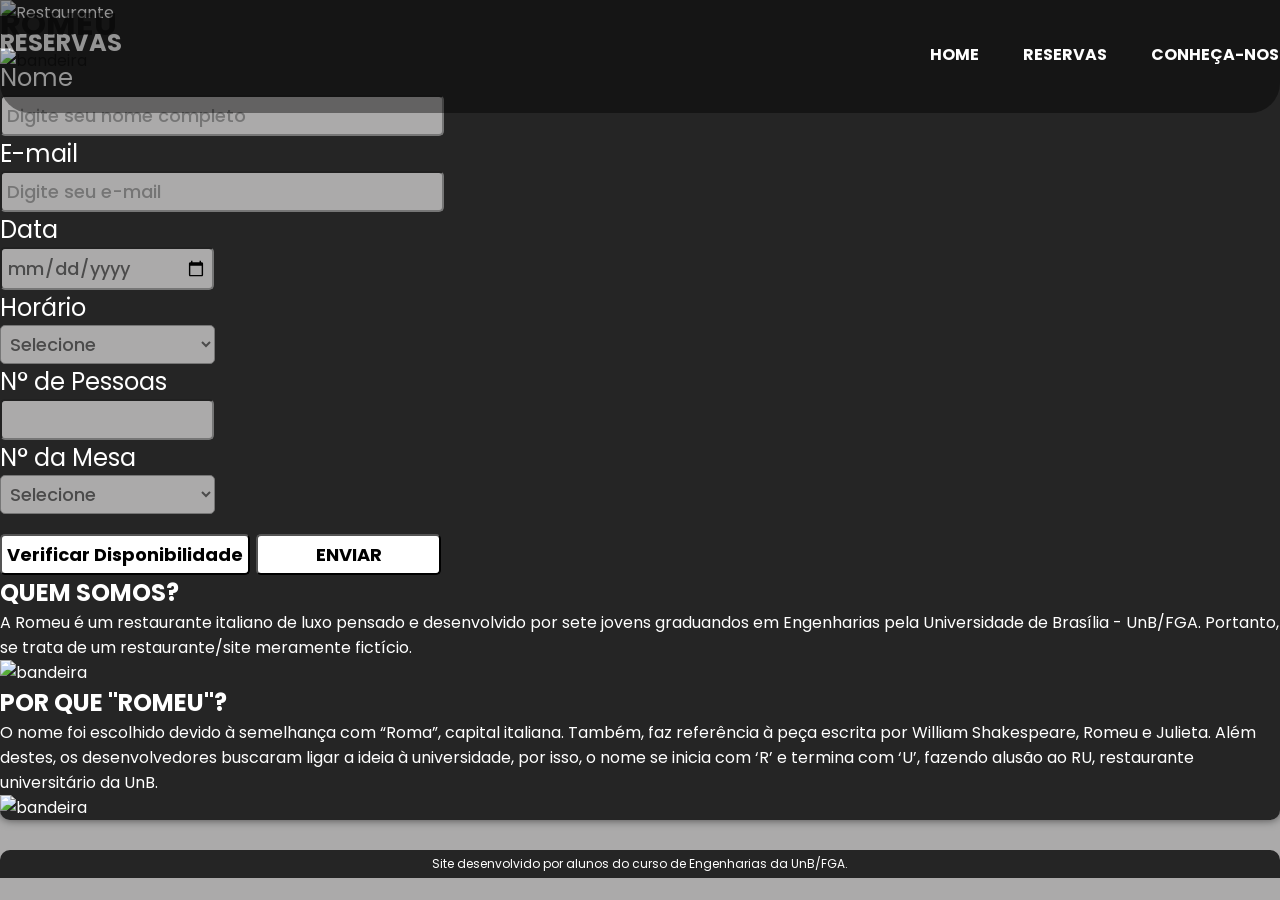
==== romeunovo.html @ 288e29bd "SiteNovo" ====
<!DOCTYPE html>
<html lang="pt-br">
  <head>
    <meta charset="UTF-8" />
    <meta name="viewport" content="width=device-width, initial-scale=1.0" />
    <title>Restaurante Romeu</title>
    <link rel="stylesheet" href="style.css" />
    <link rel="shortcut icon" href="favicon.ico" type="image/x-icon" />
  </head>

  <body>
    <header>
      <div class="background-header">
        
        <div id="retanguloBackground" class="header-title">
          <h1 class="page-title">ROMEU</h1>
          <img src="bandeira.png" alt="bandeira" class="romeu-bandeira" />
        </div>

        <nav class="header-menu">
          <a href="#home">HOME</a>
          <a href="#reservas">RESERVAS</a>
          <a href="#conheca">CONHEÇA-NOS</a>
        </nav>
      </div>
    </header>

    <main>
      <section class="centro-pagina">
        <section class="restaurante-display">
          <img src="restaurante-editado.png" alt="Restaurante" id="imagem-restaurante" />
        </section>
      </section>

      <section class="reservar-mesa">
        <h1>RESERVAS</h1>
          <!--
            <div class="container">
              <div class="row">
                  <div class="seat"></div>
                  <div class="seat"></div>
                  <div class="seat"></div>
                  <div class="seat"></div>
                  <div class="seat"></div>
                  <div class="seat"></div>
              </div>

              <div class="row">
                  <div class="seat"></div>
                  <div class="seat"></div>
                  <div class="seat"></div>
                  <div class="seat"></div>
                  <div class="seat"></div>
                  <div class="seat"></div>
              </div>
          </div>
        -->
          <form class="reservar-mesa-form">

            <label>Nome</label>
            <input type="text" name="nome" id="nome" placeholder="Digite seu nome completo" required />

            <label>E-mail</label>
            <input type="email" name="email" id="email" placeholder="Digite seu e-mail" required />

            <label>Data</label>
            <input type="date" name="data" id="data" required />

            <label>Horário</label>
            <select name="horario" id="horario" required>
              <option selected disabled value="">Selecione</option>
              <option>12:00</option>
              <option>14:00</option>
              <option>16:00</option>
              <option>18:00</option>
              <option>20:00</option>
              <option>22:00</option>
            </select>

            <label>N° de Pessoas</label>
            <input type="number" name="pessoas" id="pessoas" min="1" max="10" required />

            <label>N° da Mesa</label>
            <select name="mesa" id="mesa" required>
              <option selected disabled value="">Selecione</option>
              <option>Mesa 1</option>
              <option>Mesa 2</option>
              <option>Mesa 3</option>
              <option>Mesa 4</option>
              <option>Mesa 5</option>
              <option>Mesa 6</option>
              <option>Mesa 7</option>
              <option>Mesa 8</option>
              <option>Mesa 9</option>
              <option>Mesa 10</option>
              <option>Mesa 11</option>
            </select>

            <button id="disponibilidade">Verificar Disponibilidade</button>

            <button id="enviar" type="submit">ENVIAR</button>
          </form>
      </section>

        <section class="quem-somos">
          <h1>QUEM SOMOS?</h1>
          <p>
            A Romeu é um restaurante italiano de luxo pensado e desenvolvido por
            sete jovens graduandos em Engenharias pela Universidade de Brasília
            - UnB/FGA. Portanto, se trata de um restaurante/site meramente
            fictício.
          </p>

          <img src="bandeira.png" alt="bandeira" class="romeu-bandeira" />

          <h1>POR QUE "ROMEU"?</h1>
          <p>
            O nome foi escolhido devido à semelhança com “Roma”, capital
            italiana. Também, faz referência à peça escrita por William
            Shakespeare, Romeu e Julieta. Além destes, os desenvolvedores
            buscaram ligar a ideia à universidade, por isso, o nome se inicia
            com ‘R’ e termina com ‘U’, fazendo alusão ao RU, restaurante
            universitário da UnB.
          </p>

          <img src="bandeira.png" alt="bandeira" class="romeu-bandeira" />

        </section>
      </section>
    </main>

    <footer>
      <p>Site desenvolvido por alunos do curso de Engenharias da UnB/FGA.</p>
    </footer>
  </body>
</html>
---- style.css ----
@charset "UTF-08";

@import url("https://fonts.googleapis.com/css2?family=Cormorant&display=swap");
@import url("https://fonts.googleapis.com/css2?family=Poppins&display=swap");

:root {
  --cor0: #252525;
  --cor1: #4b4b4b;
  --cor2: #abaaaa;
  --cor3: #259566;
  --cor4: #1a5c37;
  --cor5: #063d1e;

  --fonte-padrao: "Poppins", sans-serif;
  --fonte-logo: "Cormorant", serif;
}

* {
  margin: 0px;
  padding: 0px;
}

body {
  background-color: var(--cor2);
  margin: auto;
  min-width: 600px;
  max-width: 2000px;
  width: 100%;
  font-family: var(--fonte-padrao);
}

header {
  text-align: left;
}

#romeu {
  position: fixed;
  width: 221px;
  height: 74px;
  left: 27px;
  top: 20px;

  font-family: Cormorant;
  font-style: normal;
  font-weight: normal;
  font-size: 48px;
  line-height: 58px;
  display: flex;
  align-items: center;
  text-align: center;

  color: #ffffff;
}

#retangulo1 {
  position: fixed;
  width: 60px;
  height: 9px;
  left: 21px;
  top: 85px;
  border-radius: 3px 0px 0px 3px;

  background: var(--cor4);
}

#retangulo2 {
  position: fixed;
  width: 60px;
  height: 9px;
  left: 81px;
  top: 85px;

  background: #ffffff;
}

#retangulo3 {
  position: fixed;
  width: 60px;
  height: 9px;
  left: 141px;
  top: 85px;
  border-radius: 0px 3px 3px 0px;

  background: #ff0000;
}

#retanguloBackground {
  position: fixed;
  width: 100%;
  height: 113px;
  left: 0px;
  top: 0px;
  background-color: rgba(0, 0, 0, 0.6);
  border-radius: 0px 0px 30px 30px;
  transition: 0.5s;
  opacity: 0.7;
}

nav {
  font-family: var(--fonte-padrao);
  padding: 10px;
  position: fixed;
  width: 400px;
  height: 30px;
  left: 900px;
  top: 32px;
}

nav > a {
  color: white;
  padding: 5px 20px 5px 20px;
  border-radius: 5px;
  text-decoration: none;
  font-weight: bold;
  transition-duration: 0.5s;
}

nav > a:hover {
  background-color: rgba(255, 255, 255, 0.363);
}

nav > a:active {
  color: red;
}

main {
  min-width: 300px;
  max-width: 1366px;
  margin: auto;
  margin-bottom: 30px;
  background-color: var(--cor0);
  box-shadow: 0px 0px 10px rgba(0, 0, 0, 0.582);
  border-radius: 0px 0px 10px 10px;
  color: white;
}

.bloco {
  width: 100%;
  height: 100%;
  margin: auto;
}

#imagemRestaurante {
  width: 100%;
  height: 100%;
}

#imagemColiseu {
  position: absolute;
  width: 400px;
  height: 400px;
  left: 483px;
  top: 50px;
}

#romeuLogoCentral {
  position: absolute;
  width: 613px;
  height: 117px;
  left: 426px;
  top: 398px;
  font-family: Cormorant;
  font-style: normal;
  font-weight: normal;
  font-size: 144px;
  line-height: 174px;
  display: flex;
  align-items: center;
  text-align: center;

  color: #ffffff;
}

#reservas, #conheca {
  margin: 0px 50px 30px 50px;
  width: auto;
  padding-top: 110px;
}


#reservas h1 {
  font-size: 36px;
  font-weight: 500;
  margin-bottom: 40px;
}

form {
  display: block;
  font-size: 24px;
}

input, select {
  font-family: var(--fonte-padrao);
  font-size: 18px;
  font-weight: 500;
  color: var(--cor1);
  width: 200px;
  padding: 5px;
  display: block;
  background-color: var(--cor2);
  border-radius: 5px;
}

#disponibilidade {
  display: inline;
  background-color: white;
  border-radius: 5px;
  font-family: var(--fonte-padrao);
  font-size: 18px;
  font-weight: bold;
  color: black;
  width: 250px;
  margin-top: 20px;
  padding: 5px;
}

#enviar {
  font-family: var(--fonte-padrao);
  font-size: 18px;
  font-weight: bold;
  color: black;
  width: 185px;
  padding: 5px;
  display: inline;
  background-color: white;
  border-radius: 5px;
}

#email, #nome {
  width: 430px;
}

#horario, #mesa {
  width: 215px;
}

#conheca h1 {
  font-size: 36px;
  font-weight: 500;
}

#conheca p {
  font-size: 24px;
  text-align: justify;
  padding-bottom: 70px;
}

#retangulo4 {
  position: absolute;
  width: 100px;
  height: 5px;
  left: 520px;
  top: 1970px;
  border-radius: 3px 0px 0px 3px;

  background: var(--cor4);
}

#retangulo5 {
  position: absolute;
  width: 100px;
  height: 5px;
  left: 620px;
  top: 1970px;

  background: #ffffff;
}

#retangulo6 {
  position: absolute;
  width: 100px;
  height: 5px;
  left: 720px;
  top: 1970px;
  border-radius: 0px 3px 3px 0px;

  background: red;
}

#retangulo7 {
  position: absolute;
  width: 100px;
  height: 5px;
  left: 520px;
  top: 2220px;
  border-radius: 3px 0px 0px 3px;

  background: var(--cor4);
}

#retangulo8 {
  position: absolute;
  width: 100px;
  height: 5px;
  left: 620px;
  top: 2220px;

  background: #ffffff;
}

#retangulo9 {
  position: absolute;
  width: 100px;
  height: 5px;
  left: 720px;
  top: 2220px;
  border-radius: 0px 3px 3px 0px;

  background: red;
}

footer {
  background-color: var(--cor0);
  color: white;
  text-align: center;
  font-size: 12px;
  padding: 5px;
  border-radius: 10px 10px 0px 0px;
}

::-webkit-scrollbar {
  width: 10px;
}

::-webkit-scrollbar-thumb {
  background-color: var(--cor2);
  border-radius: 5px;
}

::-webkit-scrollbar-track {
  background-color: var(--cor0);
}

::-webkit-scrollbar-thumb:hover {
  background-color: var(--cor1);
}

/*
.seat {
  background-color: #4b4b4b;
  height: 15px;
  width: 15px;
  margin: 2px;
  border-radius: 10px;
  border-top-left-radius: 10px;
  border-top-right-radius: 10px;
  border-bottom-left-radius: 10px;
  border-bottom-right-radius: 10px;
}

.seat:nth-of-type(2){
  margin-right:18px;
}

.seat:nth-last-of-type(2){
  margin-left: 18px;
}

.row{
  display:flex;
} */

html {
  scroll-behavior: smooth;
}
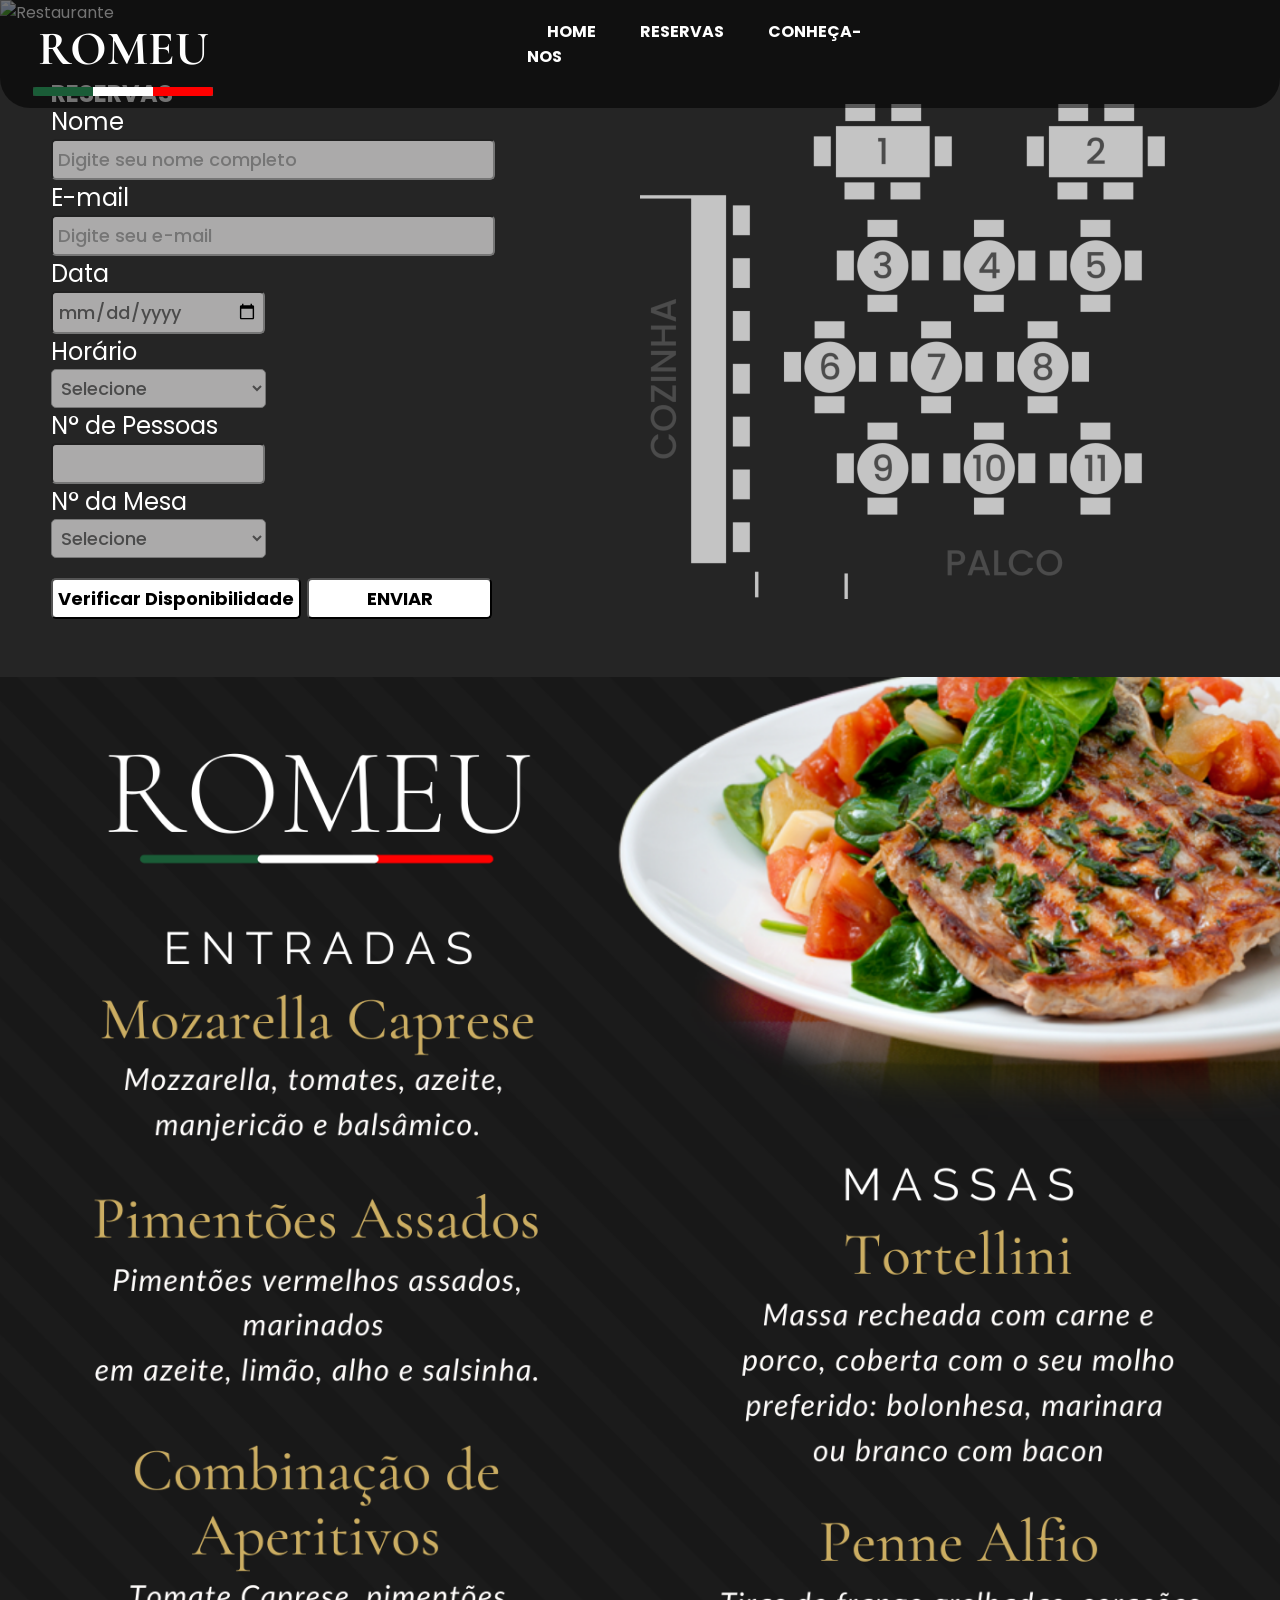
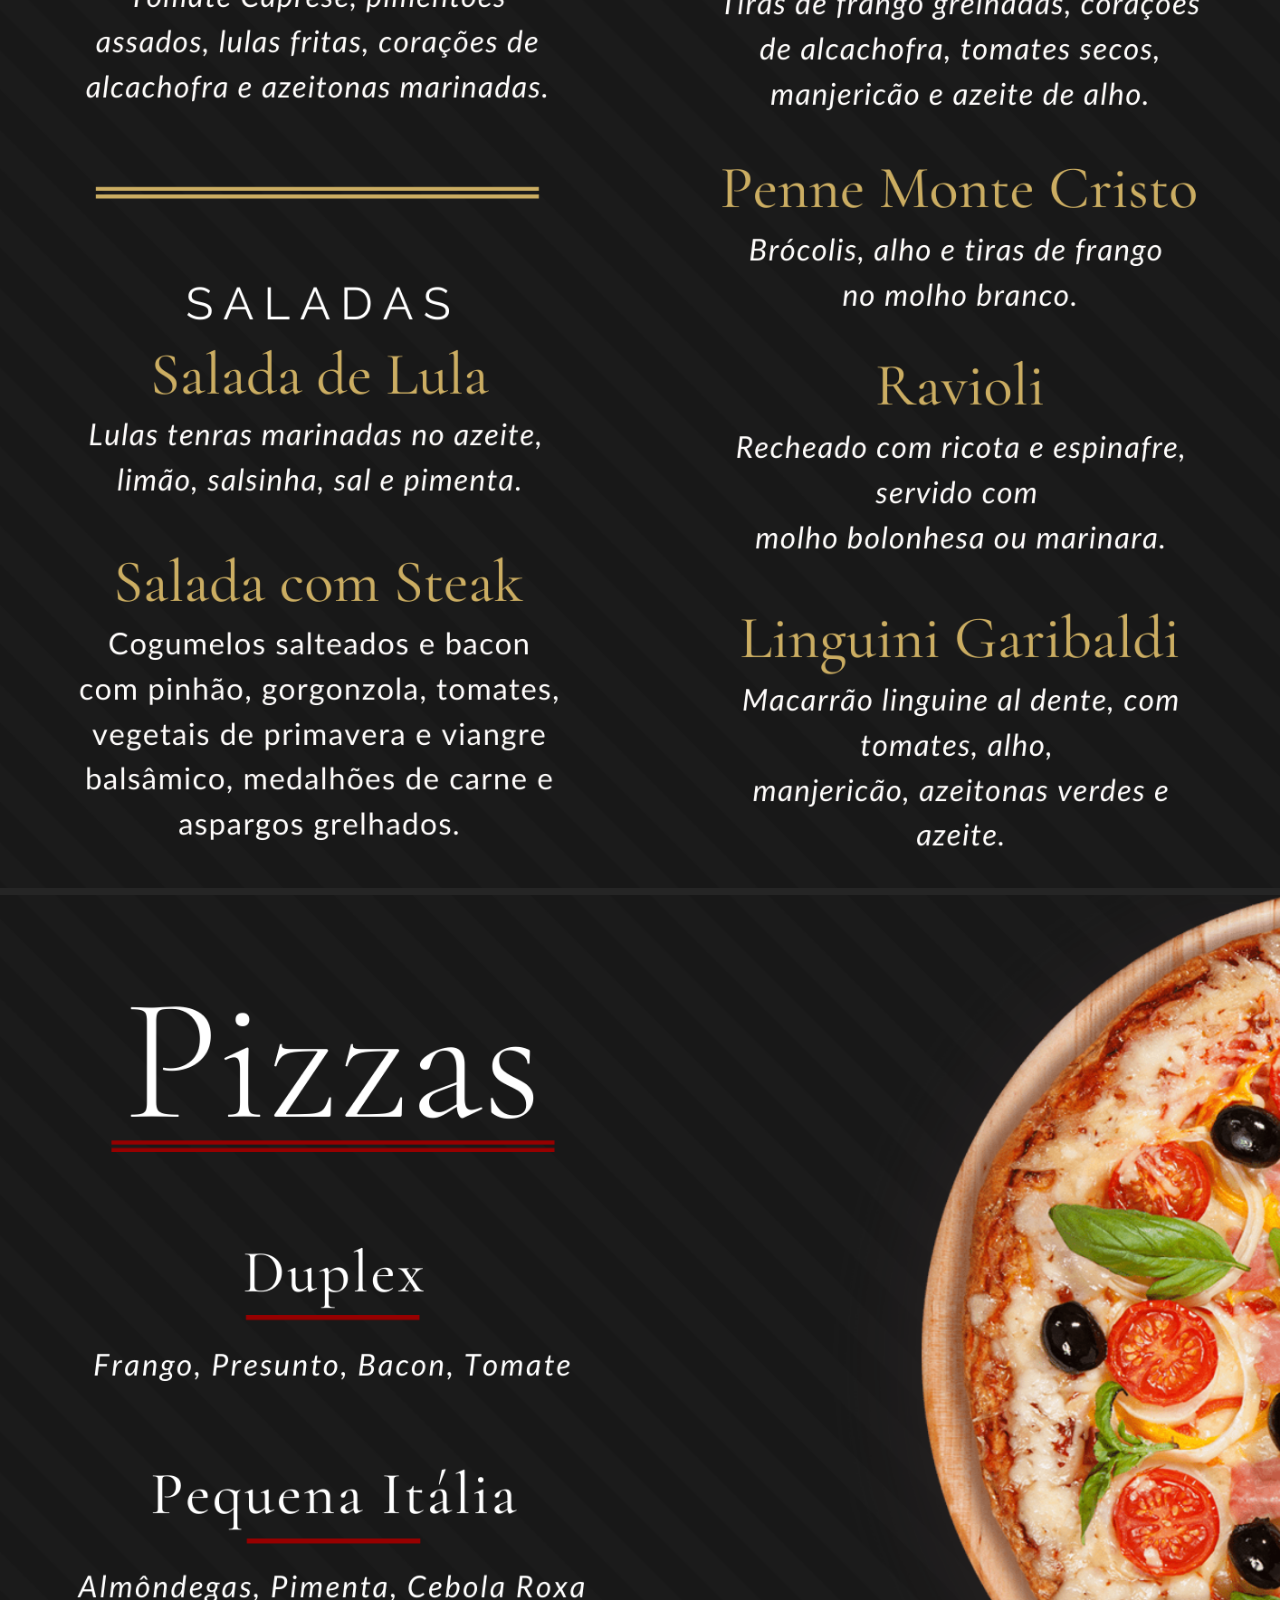
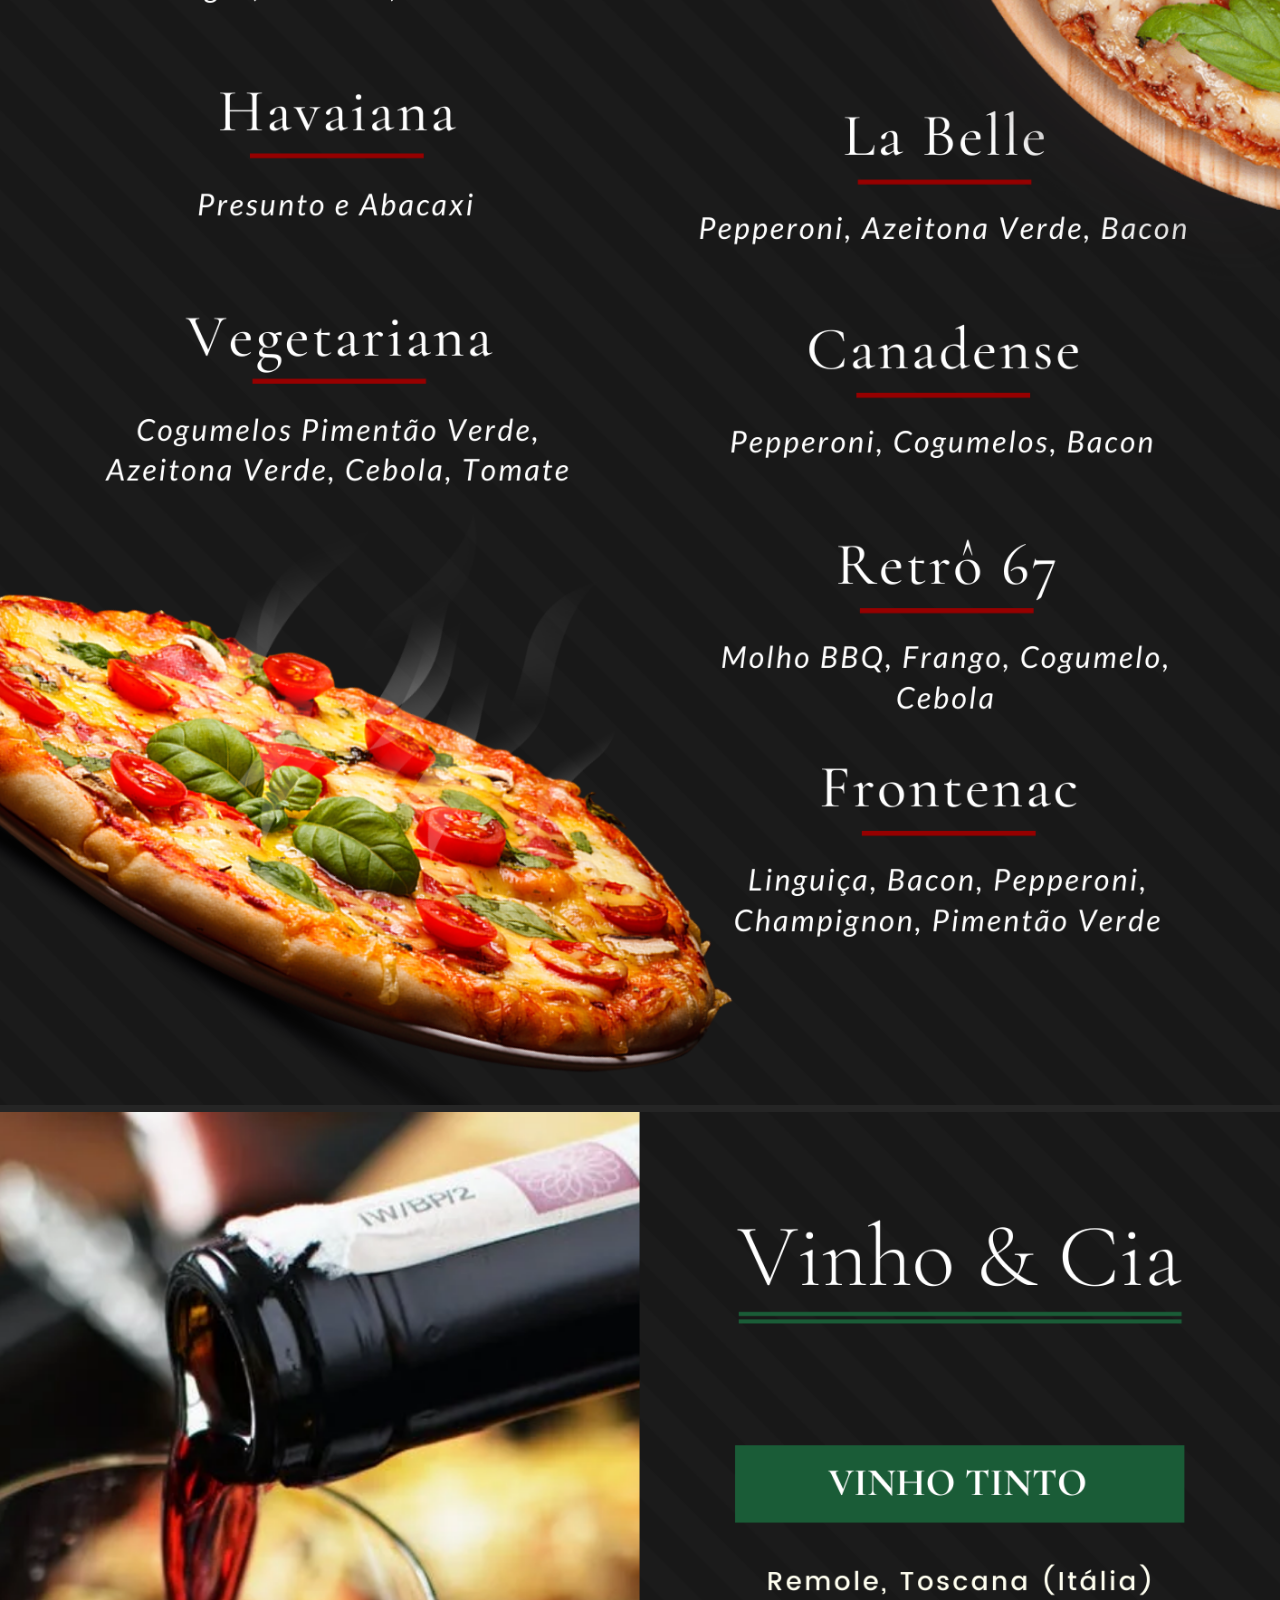
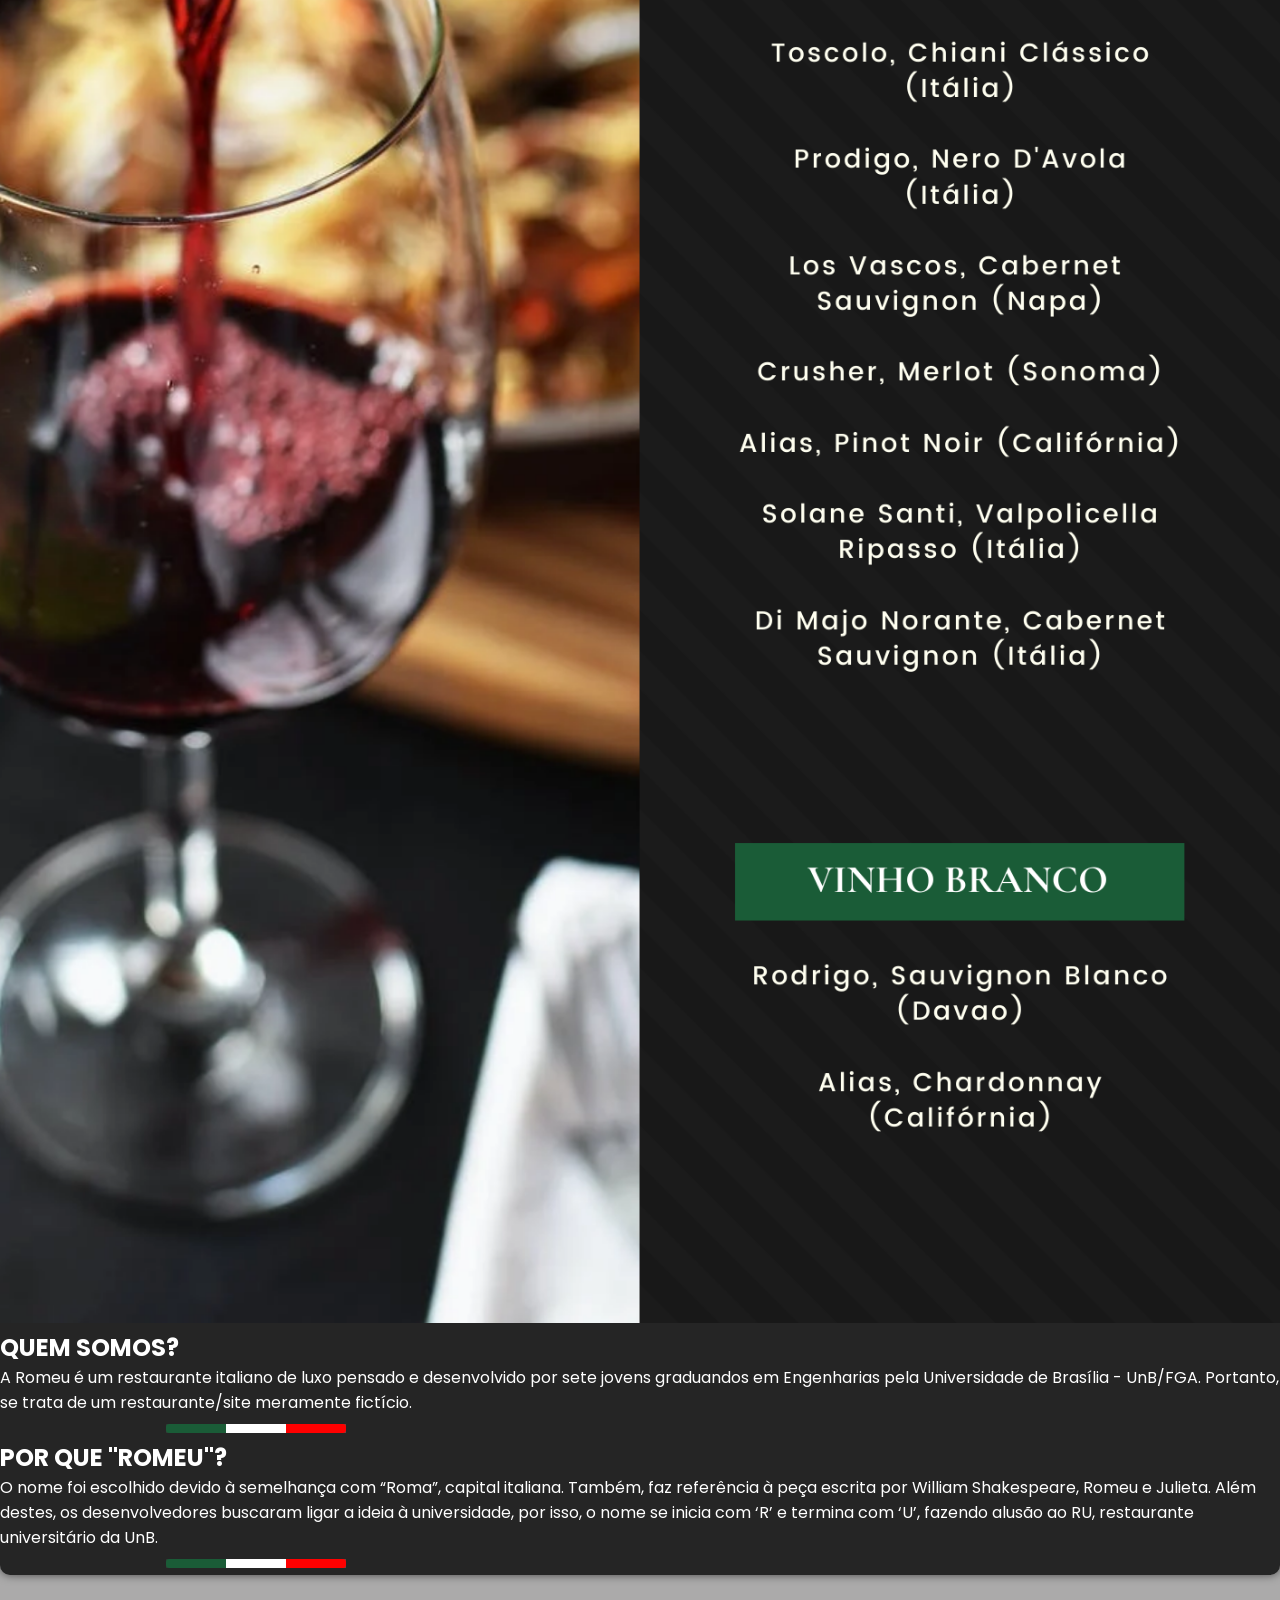
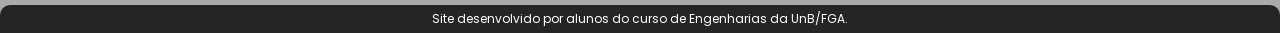
==== commit 3ea88052: "Ajuste do grid / Responsividade em resoluções diferentes" ====
--- a/romeunovo.html
+++ b/romeunovo.html
@@ -4,7 +4,7 @@
     <meta charset="UTF-8" />
     <meta name="viewport" content="width=device-width, initial-scale=1.0" />
     <title>Restaurante Romeu</title>
-    <link rel="stylesheet" href="style.css" />
+    <link rel="stylesheet" href="stylenovo.css" />
     <link rel="shortcut icon" href="favicon.ico" type="image/x-icon" />
   </head>
 
@@ -27,34 +27,13 @@
 
     <main>
       <section class="centro-pagina">
-        <section class="restaurante-display">
+        <div class="restaurante-display">
           <img src="restaurante-editado.png" alt="Restaurante" id="imagem-restaurante" />
-        </section>
+        </div>
       </section>
 
       <section class="reservar-mesa">
         <h1>RESERVAS</h1>
-          <!--
-            <div class="container">
-              <div class="row">
-                  <div class="seat"></div>
-                  <div class="seat"></div>
-                  <div class="seat"></div>
-                  <div class="seat"></div>
-                  <div class="seat"></div>
-                  <div class="seat"></div>
-              </div>
-
-              <div class="row">
-                  <div class="seat"></div>
-                  <div class="seat"></div>
-                  <div class="seat"></div>
-                  <div class="seat"></div>
-                  <div class="seat"></div>
-                  <div class="seat"></div>
-              </div>
-          </div>
-        -->
           <form class="reservar-mesa-form">
 
             <label>Nome</label>
@@ -100,6 +79,17 @@
 
             <button id="enviar" type="submit">ENVIAR</button>
           </form>
+          <div class="mesa">
+            <img src="static/mapainterno-525.png" alt="Mapa" id="Mapa" /> 
+          </div>
+      </section>
+
+      <section class="bloco" id="cardapio">
+        <div class="cardapios">
+          <img src="static/cardapio1.png" alt="cardápio" id="cardapio1"/>
+          <img src="static/cardapio2.png" alt="cardápio" id="cardapio2"/>
+          <img src="static/cardapio3.png" alt="cardápio" id="cardapio3"/>
+        </div>
       </section>
 
         <section class="quem-somos">
--- a/stylenovo.css
+++ b/stylenovo.css
@@ -0,0 +1,290 @@
+@charset "UTF-08";
+
+@import url("https://fonts.googleapis.com/css2?family=Cormorant&display=swap");
+@import url("https://fonts.googleapis.com/css2?family=Poppins&display=swap");
+
+:root {
+  --cor0: #252525;
+  --cor1: #4b4b4b;
+  --cor2: #abaaaa;
+  --cor3: #259566;
+  --cor4: #1a5c37;
+  --cor5: #063d1e;
+
+  --fonte-padrao: "Poppins", sans-serif;
+  --fonte-logo: "Cormorant", serif;
+}
+
+* {
+  margin: 0px;
+  padding: 0px;
+}
+
+body {
+  background-color: var(--cor2);
+  margin: auto;
+  max-width: 100%;
+  width: 100%;
+  font-family: var(--fonte-padrao);
+}
+
+/* HEADER STYLE*/
+
+header {
+  text-align: left;
+}
+
+.background-header {
+  position: fixed;
+  display: grid;
+  width: 100%;
+  height: 12%;
+  grid-template-columns: 20% auto 60%;
+  grid-template-rows: 100px;
+  grid-template-areas: "left center right";
+  background-color: rgba(0, 0, 0, 0.55);
+  border-radius: 0px 0px 30px 30px;
+  transition: 0.5s;
+}
+
+.header-title {
+  grid-area: left;
+}
+
+.header-menu {
+  grid-area: right;
+}
+
+.page-title {
+  font-family: var(--fonte-logo);
+  position: relative;
+  font-size: 48px;
+  line-height: 58px;
+  color: #ffffff;
+  align-self: center;
+  margin-left: 15%;
+  margin-top: 20px;
+}
+
+.romeu-bandeira {
+  position: relative;
+  grid-area: left;
+  margin-left: 13%;
+}
+
+nav {
+  font-family: var(--fonte-padrao);
+  grid-area: right;
+  padding: 15px;
+  position: relative;
+  width: 50%;
+  height: 20px;
+  top: 4%;
+}
+
+nav > a {
+  color: white;
+  padding: 5px 20px 5px 20px;
+  border-radius: 5px;
+  text-decoration: none;
+  font-weight: bold;
+  transition-duration: 0.5s;
+}
+
+nav > a:hover {
+  background-color: rgba(255, 255, 255, 0.363);
+}
+
+nav > a:active {
+  color: red;
+}
+
+/* MAIN STYLE */
+
+main {
+  margin: auto;
+  margin-bottom: 30px;
+  background-color: var(--cor0);
+  box-shadow: 0px 0px 10px rgba(0, 0, 0, 0.582);
+  border-radius: 0px 0px 10px 10px;
+  color: white;
+}
+
+.bloco {
+  width: 100%;
+  height: 100%;
+  margin: auto;
+}
+
+#imagem-restaurante {
+  width: 100%;
+}
+
+.restaurante-display {
+  display: flex;
+}
+
+.reservar-mesa {
+  grid-template-columns: 50% 50%;
+  grid-template-rows: 5% 60%;
+  grid-template-areas:
+    "h1 ."
+    "reservar-mesa-form mapa";
+  display: grid;
+  padding: 4%;
+}
+
+#reservas h1 {
+  font-size: 36px;
+  font-weight: 500;
+}
+
+.reservar-mesa-form {
+  display: block;
+  grid-area: reservar-mesa-form;
+  font-size: 24px;
+}
+
+.mesa {
+  display: flex;
+  align-self: center;
+  width: 100%;
+  grid-area: mapa;
+  margin: auto;
+}
+
+#cardapio h1 {
+  font-size: 36px;
+  font-weight: 500;
+}
+
+input,
+select {
+  font-family: var(--fonte-padrao);
+  font-size: 18px;
+  font-weight: 500;
+  color: var(--cor1);
+  width: 200px;
+  padding: 5px;
+  display: block;
+  background-color: var(--cor2);
+  border-radius: 5px;
+}
+
+#disponibilidade {
+  display: inline;
+  background-color: white;
+  border-radius: 5px;
+  font-family: var(--fonte-padrao);
+  font-size: 18px;
+  font-weight: bold;
+  color: black;
+  width: 250px;
+  margin-top: 20px;
+  padding: 5px;
+}
+
+#enviar {
+  font-family: var(--fonte-padrao);
+  font-size: 18px;
+  font-weight: bold;
+  color: black;
+  width: 185px;
+  padding: 5px;
+  display: inline;
+  background-color: white;
+  border-radius: 5px;
+}
+
+#email,
+#nome {
+  width: 430px;
+}
+
+#horario,
+#mesa {
+  width: 215px;
+}
+
+#cardapio {
+  width: auto;
+}
+
+.cardapios img {
+  width: 100%;
+}
+
+#conheca {
+  margin: 0px 50px 30px 50px;
+  width: auto;
+  padding-top: 110px;
+  padding-left: 10%;
+}
+
+#conheca h1 {
+  font-size: 36px;
+  font-weight: 500;
+}
+
+#conheca p {
+  font-size: 24px;
+  text-align: justify;
+  padding-bottom: 70px;
+}
+
+/* FOOTER STYLE */
+
+footer {
+  background-color: var(--cor0);
+  color: white;
+  text-align: center;
+  font-size: 12px;
+  padding: 5px;
+  border-radius: 10px 10px 0px 0px;
+}
+
+::-webkit-scrollbar {
+  width: 10px;
+}
+
+::-webkit-scrollbar-thumb {
+  background-color: var(--cor2);
+  border-radius: 5px;
+}
+
+::-webkit-scrollbar-track {
+  background-color: var(--cor0);
+}
+
+::-webkit-scrollbar-thumb:hover {
+  background-color: var(--cor1);
+}
+
+/*
+.seat {
+  background-color: #4b4b4b;
+  height: 15px;
+  width: 15px;
+  margin: 2px;
+  border-radius: 10px;
+  border-top-left-radius: 10px;
+  border-top-right-radius: 10px;
+  border-bottom-left-radius: 10px;
+  border-bottom-right-radius: 10px;
+}
+
+.seat:nth-of-type(2){
+  margin-right:18px;
+}
+
+.seat:nth-last-of-type(2){
+  margin-left: 18px;
+}
+
+.row{
+  display:flex;
+} */
+
+html {
+  scroll-behavior: smooth;
+}
